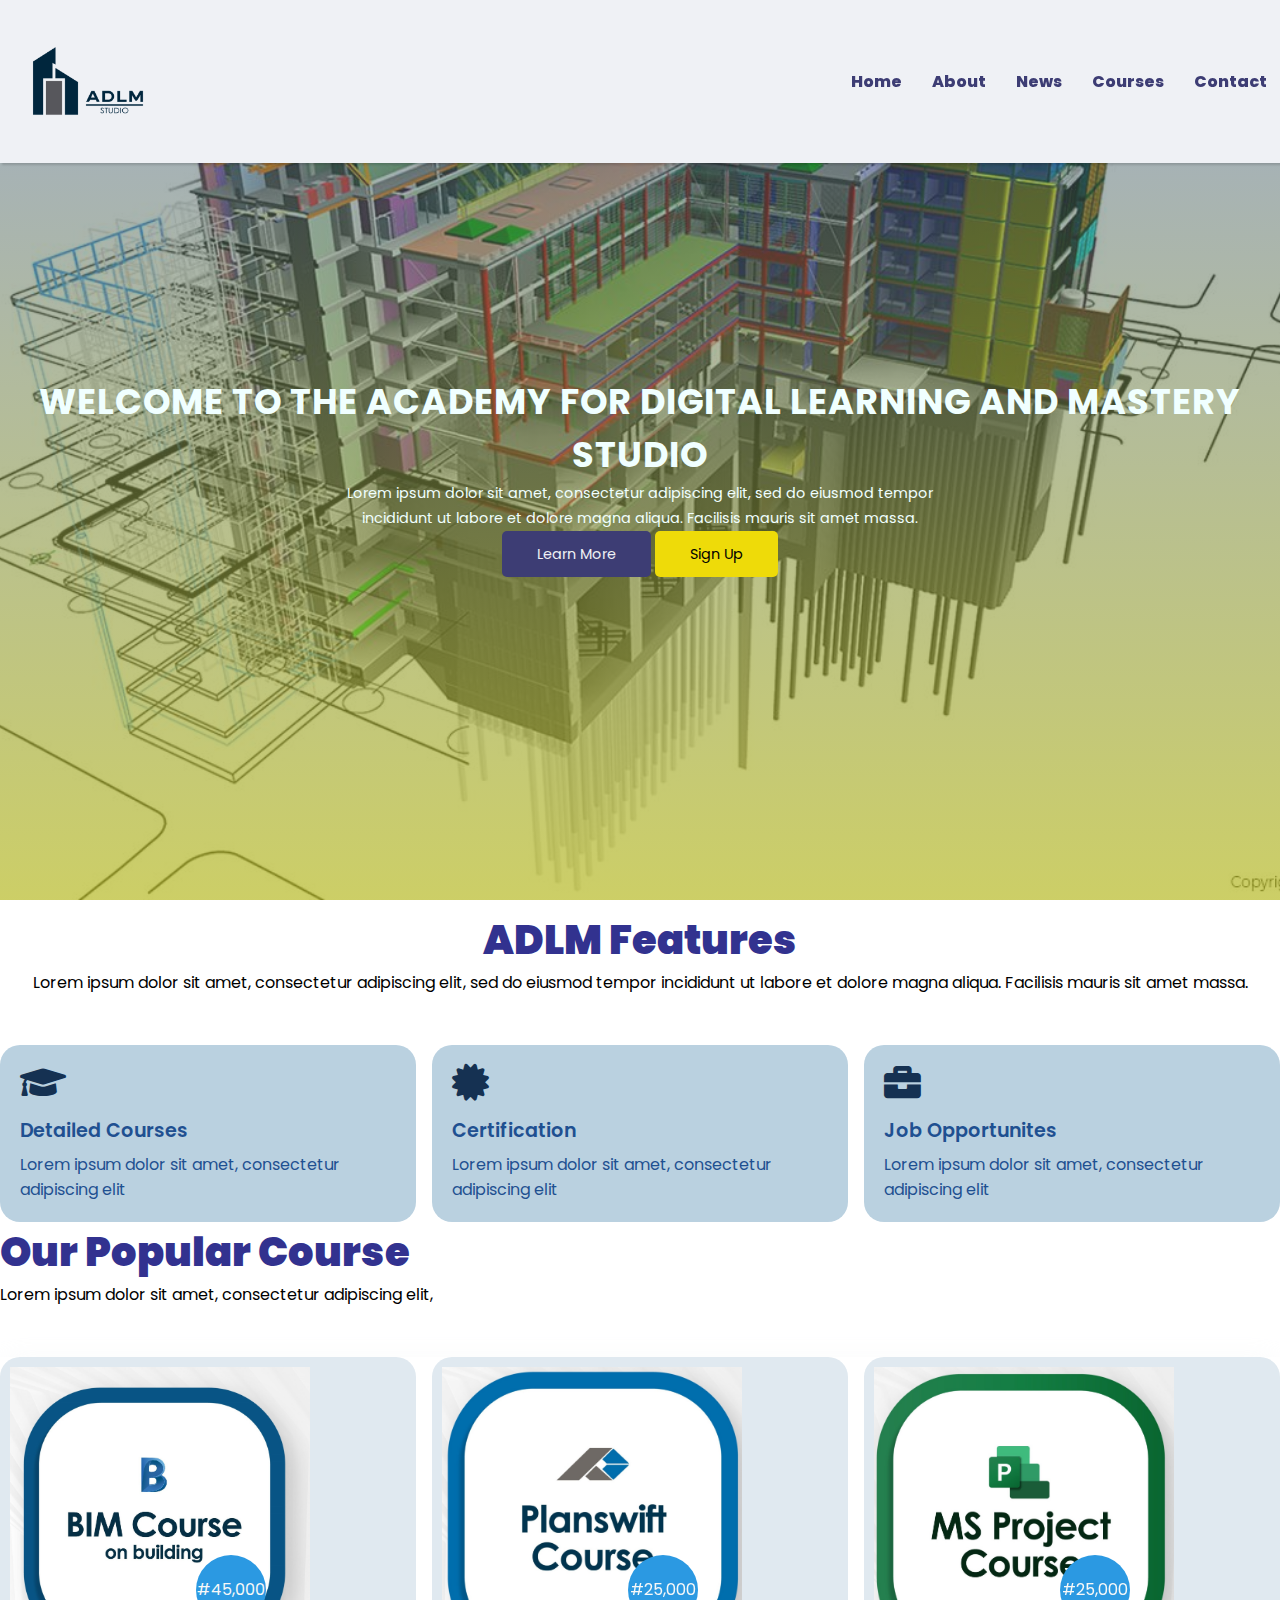
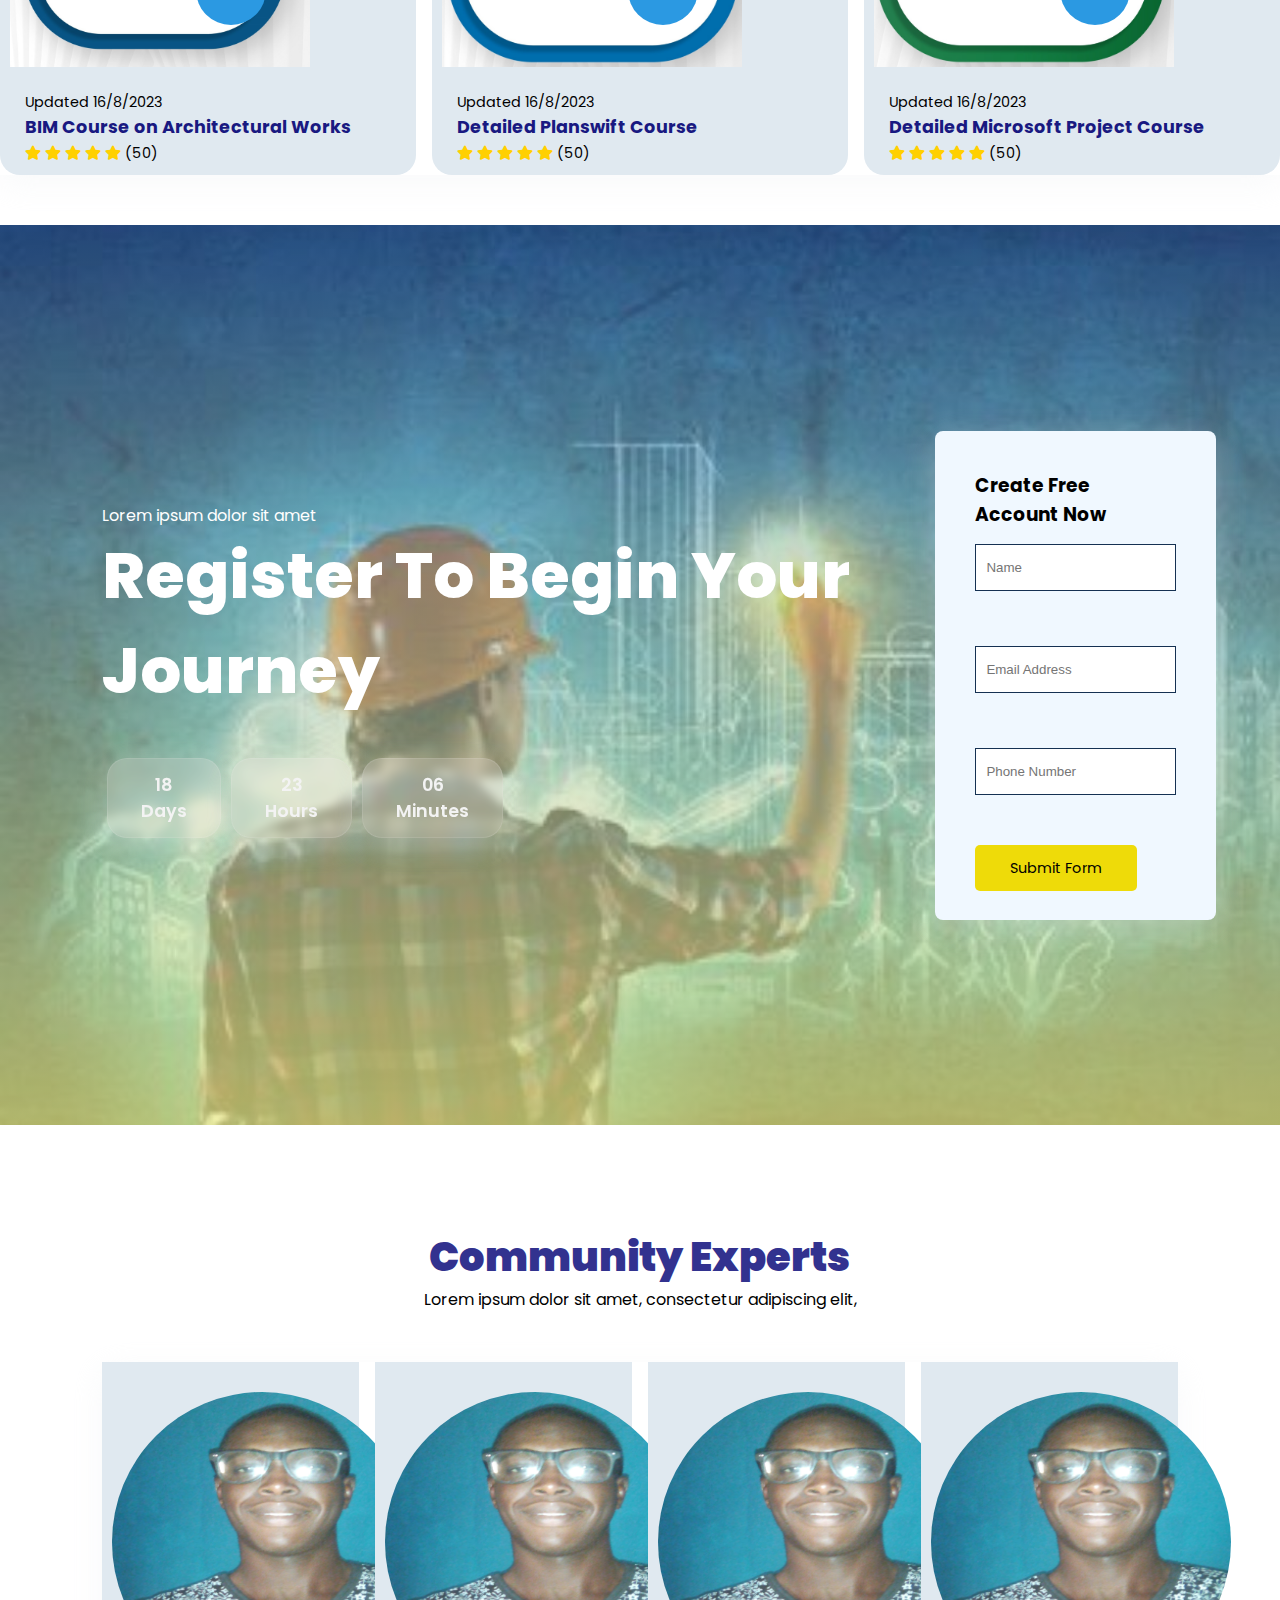
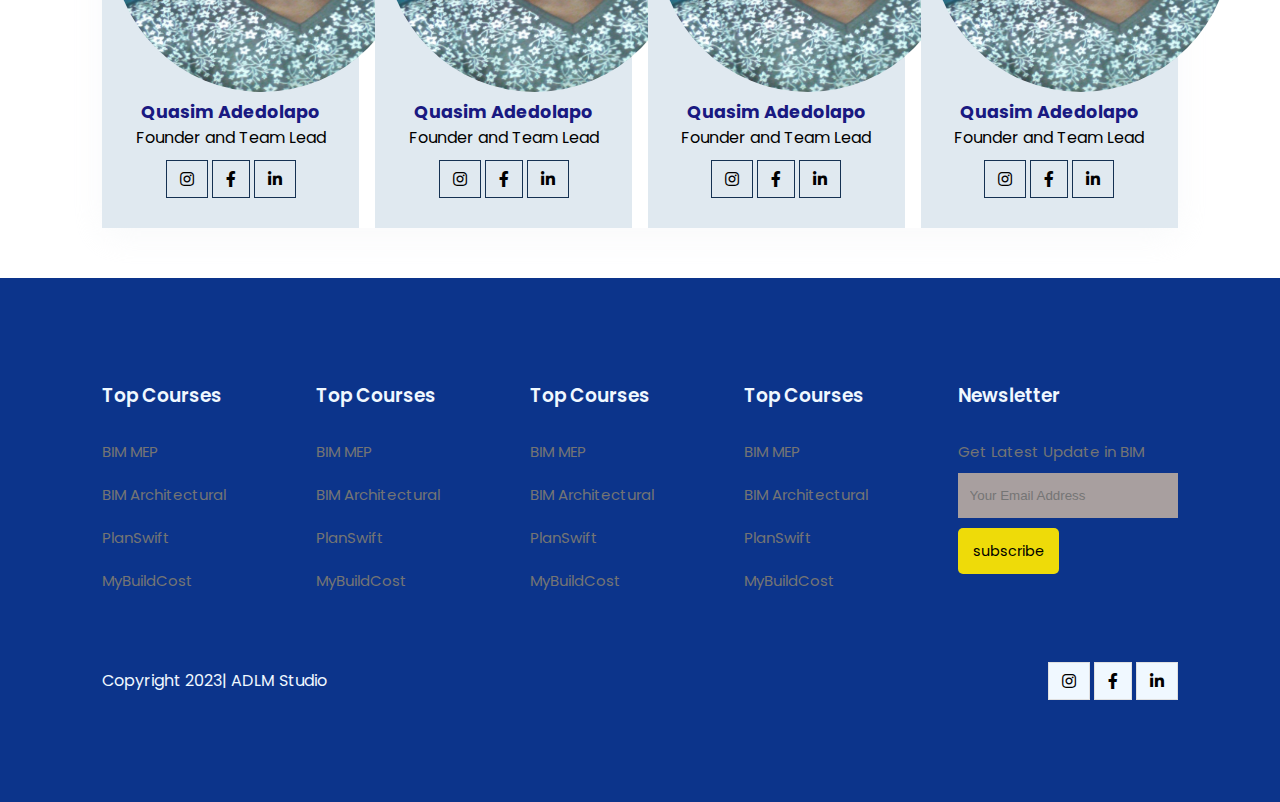
==== index.html @ 51d2d850 "Rename indesx.html to index.html" ====
<!DOCTYPE html>

<html lang="en">

<head>

    <meta charset="UTF-8">
    <meta http-equiv="X-UA-Compatible" content="IE=edge">
    <meta name="viewport" content="width=device-width, initial-scale=1.0">
    <title>ADLMSite</title>


    <link rel="stylesheet" href="styles.css">
    <link rel="stylesheet" href="https://cdnjs.cloudflare.com/ajax/libs/font-awesome/5.15.4/css/all.min.css" />
</head>


<body>

    <!-- navigation bar -->

    <nav>
        <img src="images/logo3.png" alt="Adlmlogo">

        <div class="navigation">
            <ul>
                <li><a href="#">Home</a></li>
                <li><a href="#">About</a></li>
                <li><a href="#">News</a></li>
                <li><a href="#">Courses</a></li>
                <li><a href="#">Contact</a></li>
            </ul>
        </div>
    </nav>

    <!-- Home -->

    <section id="home">
        <h2>WELCOME TO THE ACADEMY FOR DIGITAL LEARNING AND MASTERY STUDIO</h2>
        <P>Lorem ipsum dolor sit amet, consectetur adipiscing elit, sed do eiusmod tempor incididunt ut labore et dolore
            magna aliqua. Facilisis mauris sit amet massa.</P>
        <div class="btn">
            <a href="#" class="blue">Learn More</a>
            <a href="#" class="yellow">Sign Up</a>
        </div>

    </section>

    <!-- Features -->

    <section id="features">
        <h1>ADLM Features</h1>
        <p>Lorem ipsum dolor sit amet, consectetur adipiscing elit, sed do eiusmod tempor incididunt ut labore et dolore
            magna aliqua. Facilisis mauris sit amet massa.</p>
        <div class="fea-base">
            <div class="fea-box">
                <i class="fa fa-graduation-cap"></i>
                <h3>Detailed Courses </h3>
                <p>Lorem ipsum dolor sit amet, consectetur adipiscing elit</p>
            </div>
            <div class="fea-box">
                <i class="fa fa-certificate"></i>
                <h3>Certification </h3>
                <p>Lorem ipsum dolor sit amet, consectetur adipiscing elit</p>
            </div>
            <div class="fea-box">
                <i class="fa fa-briefcase"></i>
                <h3>Job Opportunites</h3>
                <p>Lorem ipsum dolor sit amet, consectetur adipiscing elit</p>
            </div>
        </div>
    </section>

    <!-- Popular Courses -->

    <section id="courses">
        <h1>Our Popular Course</h1>
        <p>Lorem ipsum dolor sit amet, consectetur adipiscing elit,</p>
        <div class="cor-base">
            <div class="cor-box">
                <img src="images/bim1.jpg" alt="ADLM BIM Course">
                <div class="cor-det">
                    <span>Updated 16/8/2023</span>
                    <h6>BIM Course on Architectural Works</h6>
                    <div class="star">
                        <i class="fas fa-star"></i>
                        <i class="fas fa-star"></i>
                        <i class="fas fa-star"></i>
                        <i class="fas fa-star"></i>
                        <i class="fas fa-star"></i>
                        <span>(50)</span>
                    </div>
                </div>
                <div class="cost">
                    #45,000
                </div>
            </div>
            <div class="cor-box">
                <img src="images/plns.jpg" alt="ADLM Planswift Course">
                <div class="cor-det">
                    <span>Updated 16/8/2023</span>
                    <h6>Detailed Planswift Course</h6>
                    <div class="star">
                        <i class="fas fa-star"></i>
                        <i class="fas fa-star"></i>
                        <i class="fas fa-star"></i>
                        <i class="fas fa-star"></i>
                        <i class="fas fa-star"></i>
                        <span>(50)</span>
                    </div>
                </div>
                <div class="cost">
                    #25,000
                </div>
            </div>
            <div class="cor-box">
                <img src="images/msp.jpg" alt="ADLM MS Project">
                <div class="cor-det">
                    <span>Updated 16/8/2023</span>
                    <h6>Detailed Microsoft Project Course</h6>
                    <div class="star">
                        <i class="fas fa-star"></i>
                        <i class="fas fa-star"></i>
                        <i class="fas fa-star"></i>
                        <i class="fas fa-star"></i>
                        <i class="fas fa-star"></i>
                        <span>(50)</span>
                    </div>
                </div>
                <div class="cost">
                    #25,000
                </div>
            </div>

        </div>

    </section>

    <!-- Register -->

    <section id="register">
        <div class="reminder">
            <p>Lorem ipsum dolor sit amet</p>
            <h2>Register To Begin Your Journey</h2>
            <div class="time">
                <div class="date">
                    18 <br> Days
                </div>
                <div class="date">
                    23 <br> Hours
                </div>
                <div class="date">
                    06 <br> Minutes
                </div>
            </div>
        </div>

        <div class="form">
            <h3>Create Free Account Now</h3>

            <input type="text" placeholder="Name">
            <br>
            <input type="email" placeholder="Email Address">
            <br>
            <input type="text" name="number" placeholder="Phone Number">
            <br>
            <div class="btn">
                <a href="#" class="yellow">Submit Form</a>
            </div>


        </div>

    </section>

    <!-- Profiles -->

    <section id="profiles">

        <h1> Community Experts</h1>
        <p>Lorem ipsum dolor sit amet, consectetur adipiscing elit,</p>

        <div class="tut-box">

            <div class="tutor">
                <img src="images/p1 (1).jpg" alt="tutor image">
                <h6>Quasim Adedolapo</h6>
                <p>Founder and Team Lead</p>
                <div class="media">
                    <i class="fab fa-instagram"></i>
                    <i class="fab fa-facebook-f"></i>
                    <i class="fab fa-linkedin-in"></i>
                </div>
            </div>

            <div class="tutor">
                <img src="images/p1 (1).jpg" alt="tutor image">
                <h6>Quasim Adedolapo</h6>
                <p>Founder and Team Lead</p>
                <div class="media">
                    <i class="fab fa-instagram"></i>
                    <i class="fab fa-facebook-f"></i>
                    <i class="fab fa-linkedin-in"></i>
                </div>
            </div>

            <div class="tutor">
                <img src="images/p1 (1).jpg" alt="tutor image">
                <h6>Quasim Adedolapo</h6>
                <p>Founder and Team Lead</p>
                <div class="media">
                    <i class="fab fa-instagram"></i>
                    <i class="fab fa-facebook-f"></i>
                    <i class="fab fa-linkedin-in"></i>
                </div>
            </div>

            <div class="tutor">
                <img src="images/p1 (1).jpg" alt="tutor image">
                <h6>Quasim Adedolapo</h6>
                <p>Founder and Team Lead</p>
                <div class="media">
                    <i class="fab fa-instagram"></i>
                    <i class="fab fa-facebook-f"></i>
                    <i class="fab fa-linkedin-in"></i>
                </div>
            </div>

        </div>
    </section>

    <!-- Footer -->
    <Footer>
        <div class="footer-col">
            <h3>Top Courses</h3>
            <li>BIM MEP</li>
            <li>BIM Architectural</li>
            <li>PlanSwift</li>
            <li>MyBuildCost</li>
        </div>
        <div class="footer-col">
            <h3>Top Courses</h3>
            <li>BIM MEP</li>
            <li>BIM Architectural</li>
            <li>PlanSwift</li>
            <li>MyBuildCost</li>
        </div>
        <div class="footer-col">
            <h3>Top Courses</h3>
            <li>BIM MEP</li>
            <li>BIM Architectural</li>
            <li>PlanSwift</li>
            <li>MyBuildCost</li>
        </div>
        <div class="footer-col">
            <h3>Top Courses</h3>
            <li>BIM MEP</li>
            <li>BIM Architectural</li>
            <li>PlanSwift</li>
            <li>MyBuildCost</li>
        </div>
        <div class="footer-col">
            <h3>Newsletter</h3>
            <li>Get Latest Update in BIM</li>
            <input type="text" placeholder="Your Email Address">

            <div class="subscribe">
                <a href="#" class="yellow">subscribe</a>
            </div>
        </div>

        <div class="copyright">
            <p>Copyright 2023| ADLM Studio</p>

            <div class="cont">
                <i class="fab fa-instagram"></i>
                <i class="fab fa-facebook-f"></i>
                <i class="fab fa-linkedin-in"></i>
            </div>
        </div>


    </Footer>

</body>


</html>
---- styles.css ----
@import url('https://fonts.googleapis.com/css?family=Poppins');

* {
    margin-top: 0;
    margin-bottom: 0;
    margin: 0;
    padding: 0;
    box-sizing: border-box;
}


body {
    font-family: 'Poppins', sans-serif;

}

/* Global Tags */

h1 {
    font-size: 2.5rem;
    font-weight: 900;
    color: rgb(50, 50, 143);
}

span {
    font-size: .9rem;
    color: black;
}

h6 {
    font-size: 1.1rem;
    color: rgb(25, 25, 129)
}

/* navigation */

nav {
    position: fixed;
    width: 100%;
    background-color: rgb(239, 241, 245);
    display: flex;
    flex-direction: row;
    justify-content: space-between;
    align-items: center;
    padding: 0.5vw 1vw;
    box-shadow: 2px 2px 2px rgba(0, 0, 0, 0.15);
}

nav img {
    width: 150px;
    cursor: pointer;
    margin-top: 0;
}

nav .navigation ul {
    display: flex;
    justify-content: flex-end;
    box-align: center
}

nav .navigation ul li {
    list-style: none;
    margin-left: 30px;
}

nav .navigation ul li a {
    text-decoration: none;
    color: rgb(61, 61, 116);
    font-weight: 800;
    font-size: 16px;
    transition: 0.3s ease;
}

nav .navigation ul li a:hover {
    color: rgb(174, 201, 23);
}

/* HOME */

#home {
    background-image: linear-gradient(rgba(30, 63, 124, 0.432), rgba(184, 187, 41, 0.712)), url("images/bg1.jpg");
    width: 100%;
    height: 100vh;
    background-size: cover;
    background-position: center;
    display: flex;
    flex-direction: column;
    justify-content: center;
    align-items: center;
    text-align: center;
    padding-top: 40px;
}

#home h2{
    color: azure;
    font-size: 2.2rem;
    letter-spacing: 1px;
}

#home p{
    width:50%;
    color: azure;
    font-size: 0.9rem;
    line-height: 25px;
}

#home .btn {
    margin-top: 10px;
}

#home a {
    text-decoration: none;
    font-size: 0.9rem;
    padding: 13px 35px;
    background: white;
    font-weight: 60px;
    border-radius: 5px;
}

#home a.blue {
    color:rgb(239, 241, 245);
    background:rgb(61, 61, 116);
    transition: 0.3s ease;
}
 
#home a.blue:hover {
    color:rgb(7, 32, 80);
    background:rgb(187, 187, 207);
}

#home a.yellow {
    color:rgb(0, 0, 0);
    background:rgb(238, 219, 9);
    transition: 0.3s ease;
}

#home a.yellow:hover {
    color:rgb(255, 255, 255);
    background:rgb(34, 27, 119);
}

/* Features */

#features{
    padding: 5vw 8vw 2vw 8wv;
    text-align: center;
    margin-top: 10px;
}

#features .fea-base {
    display:grid;
    grid-template-columns: repeat(auto-fit, minmax(320px, 1fr)) ;
    grid-gap: 1rem;
    margin-top: 50px;
}

#features .fea-box{
    background: rgb(186, 209, 224);
    text-align: start;
    padding: 20px;
    border-radius: 20px;
}

#features .fea-box i{
    font-size: 2.3rem;
    color: rgb(21, 49, 82);
}

#features .fea-box h3{
    font-size: 1.2rem;
    font-weight: 600;
    color: rgb(31, 80, 145);
    padding: 13px 0px 7px 0px;
}

#features .fea-box p{
    font-size: 1rem;
    font-weight: 400;
    color: rgb(31, 80, 145);
}

/* Popular Courses */


#courses .cor-base {
    display: grid;
    grid-template-columns: repeat(auto-fit, minmax(320px, 1fr)) ;
    grid-gap: 1rem;
    margin-top: 50px;
    margin-bottom: 50px;
    box-shadow: 0 8px 32px 0 rgba(233, 238, 240, 0.329);
}

#courses .cor-box{
    background: rgb(224, 233, 240);
    text-align: start;
    height: 100%;
    position: relative;
    padding: 10px;
    border-radius: 20px;
    
}

#courses .cor-box img{
    width: 300px;
    height: 300px;
    background-size: cover;
    background-position: center;
}

#courses .cor-box .cor-det {
    padding: 15px 15px 0px 15px;
}

#courses .cor-box .cor-det i {
    color: rgb(255, 208, 0);
    font-size: 0.9rem;
}

#courses .cor-box .cost{
    background-color: rgb(43, 153, 226);
    color: rgb(247, 248, 248);
    line-height: 70px;
    width: 70px;
    height: 70px;
    text-align: center;
    font-weight: 70px;
    border-radius: 50%;
    position: absolute;
    right: 150px;
    bottom: 150px;
    
}

/* Register */

#register {
    padding: 6vw 25vw 6vw 8vw;
    background-image: linear-gradient(rgba(71, 131, 243, 0.432),rgba(245, 247, 142, 0.712)), url("images/bg2.jpg");
    width: 120%;
    height: 100vh;
    background-size: cover;
    background-position: center;
    display: flex;
    justify-content: space-between;
    align-items: center;
    margin: 0;
}

#register .reminder {
    color: rgb(255, 255, 255);
}

#register .reminder h2 {
    color: rgb(255, 255, 255);
    font-size: 4rem;
    font-weight: 800;
}

#register .reminder .time{
    display: flex;
    margin-top: 40px;

}

#register .reminder .time .date {
    text-align: center;
    padding: 13px 33px;
    font-size: 1.1rem;
    font-weight: 600;
    color: rgb(243, 243, 243);
    background: rgba(240, 233, 233, 0.274); 
    backdrop-filter: blur(4px);
    box-shadow: 0 8px 32px 0 rgba(233, 238, 240, 0.329);
    margin: 0 5px 10px 5px;
    border-radius: 20px;
    border: 1px solid rgba(241, 239, 239, 0.116);
}

#register .form{
    background-color: aliceblue;
    border-radius: 8px;
    display: flex;
    flex-direction: column;
    padding: 40px;
    box-shadow: 0 8px 32px 0 rgba(233, 238, 240, 0.329);
    margin: 0;
}

#register .form .btn {
    margin-top: 20px;
}

#register .form input{
    margin: 15px 0;
    padding: 15px 10px;
    border: 1px solid rgb(21, 49, 82);
    outline: none;
}

#register .form input ::placeholder{
   color: rgb(90, 86, 86);
   font-weight: 500;
   font-size: 0.9rem;
}

#register .form .btn a.yellow{
    text-decoration: none;
    font-size: 0.9rem;
    padding: 13px 35px;
    background: white;
    font-weight: 60px;
    border-radius: 5px;
    color:rgb(0, 0, 0);
    background:rgb(238, 219, 9);
    transition: 0.3s ease;
}

#register .form .btn a.yellow:hover {
    color:rgb(255, 255, 255);
    background:rgb(34, 27, 119);
}

/* Profile */

#profiles {
    padding: 8vw 8vw 0vw 8vw;
    text-align: center;

}

#profiles .tut-box{
    display: grid;
    grid-template-columns: repeat(auto-fit, minmax(250px, 1fr)) ;
    grid-gap: 1rem;
    margin-top: 50px;
    margin-bottom: 50px;
    box-shadow: 0 8px 32px 0 rgba(233, 238, 240, 0.329);
}

#profiles  .tut-box .tutor {
    background: rgb(224, 233, 240);
    padding: 30px 10px;
}

#profiles  .tut-box .tutor .media {
    margin-top: 10px;
}

#profiles  .tut-box .tutor .media i {
    padding: 10px 13px;
    border: 1px solid rgb(21, 49, 82);
    cursor: pointer;
    transition: 0.3s ease;
}

#profiles  .tut-box .tutor .media i:hover {
    background: rgb(21, 49, 82);
    color: azure;
    border: 1px solid rgb(199, 218, 28);
    cursor: pointer;
}

#profiles  .tutor img{
    width: 300px;
    height: 300px;
    background-size: cover;
    background-position: center;
    border-radius: 50%;
}

/* Footer */

Footer {
    padding: 8vw;
    background-color: rgb(12, 52, 139);
    display: flex;
    justify-content: space-between;
    align-items: flex-start;
    flex-wrap: wrap;
}

Footer .footer-col{
padding-bottom: 40px;
}

Footer h3{
    color: aliceblue;
    font-weight: 600;
    padding-bottom: 20px;
}

Footer li{
    list-style: none;
    color: rgb(116, 116, 116);
    padding: 10px 0;
    font-size: 15px;
    cursor: pointer;
    transition: 0.3S ease;
}

Footer li:hover {
    color: aliceblue;

}

Footer p {
    color: rgb(116, 116, 116);
}

Footer .subscribe {
    margin-top: 20px;
}

Footer input{
    width:  220px;
    padding: 15px 12px;
    background-color: rgb(168, 159, 159);
    border: none;
    outline: none;
    color: antiquewhite;

}

Footer .subscribe a{
    text-decoration: none;
    font-size: 0.9rem;
    padding: 13px 15px;
    background: white;
    font-weight: 60px;
    border-radius: 5px;
}

Footer .subscribe a.yellow{
    color:rgb(0, 0, 0);
    background:rgb(238, 219, 9);
    transition: 0.3s ease;
}

Footer .subscribe a.yellow:hover{
    color:rgb(255, 255, 255);
    background:rgb(34, 27, 119);
}

Footer .copyright{
    margin-top: 20px;
    display: flex;
    justify-content: space-between;
    align-items: center;
    width: 100%;
    flex-wrap: wrap;
}

Footer .copyright p{
    color: aliceblue;
}

Footer .copyright i {
    background-color: aliceblue;
    padding: 10px 13px;
    border: 1px solid rgb(224, 224, 224);
    cursor: pointer;
    transition: 0.3s ease;
}

Footer .copyright i:hover {
    background-color: rgb(3, 37, 71);
    color: rgb(95, 134, 192);
    border: 1px solid rgb(199, 218, 28);
    cursor: pointer;
}
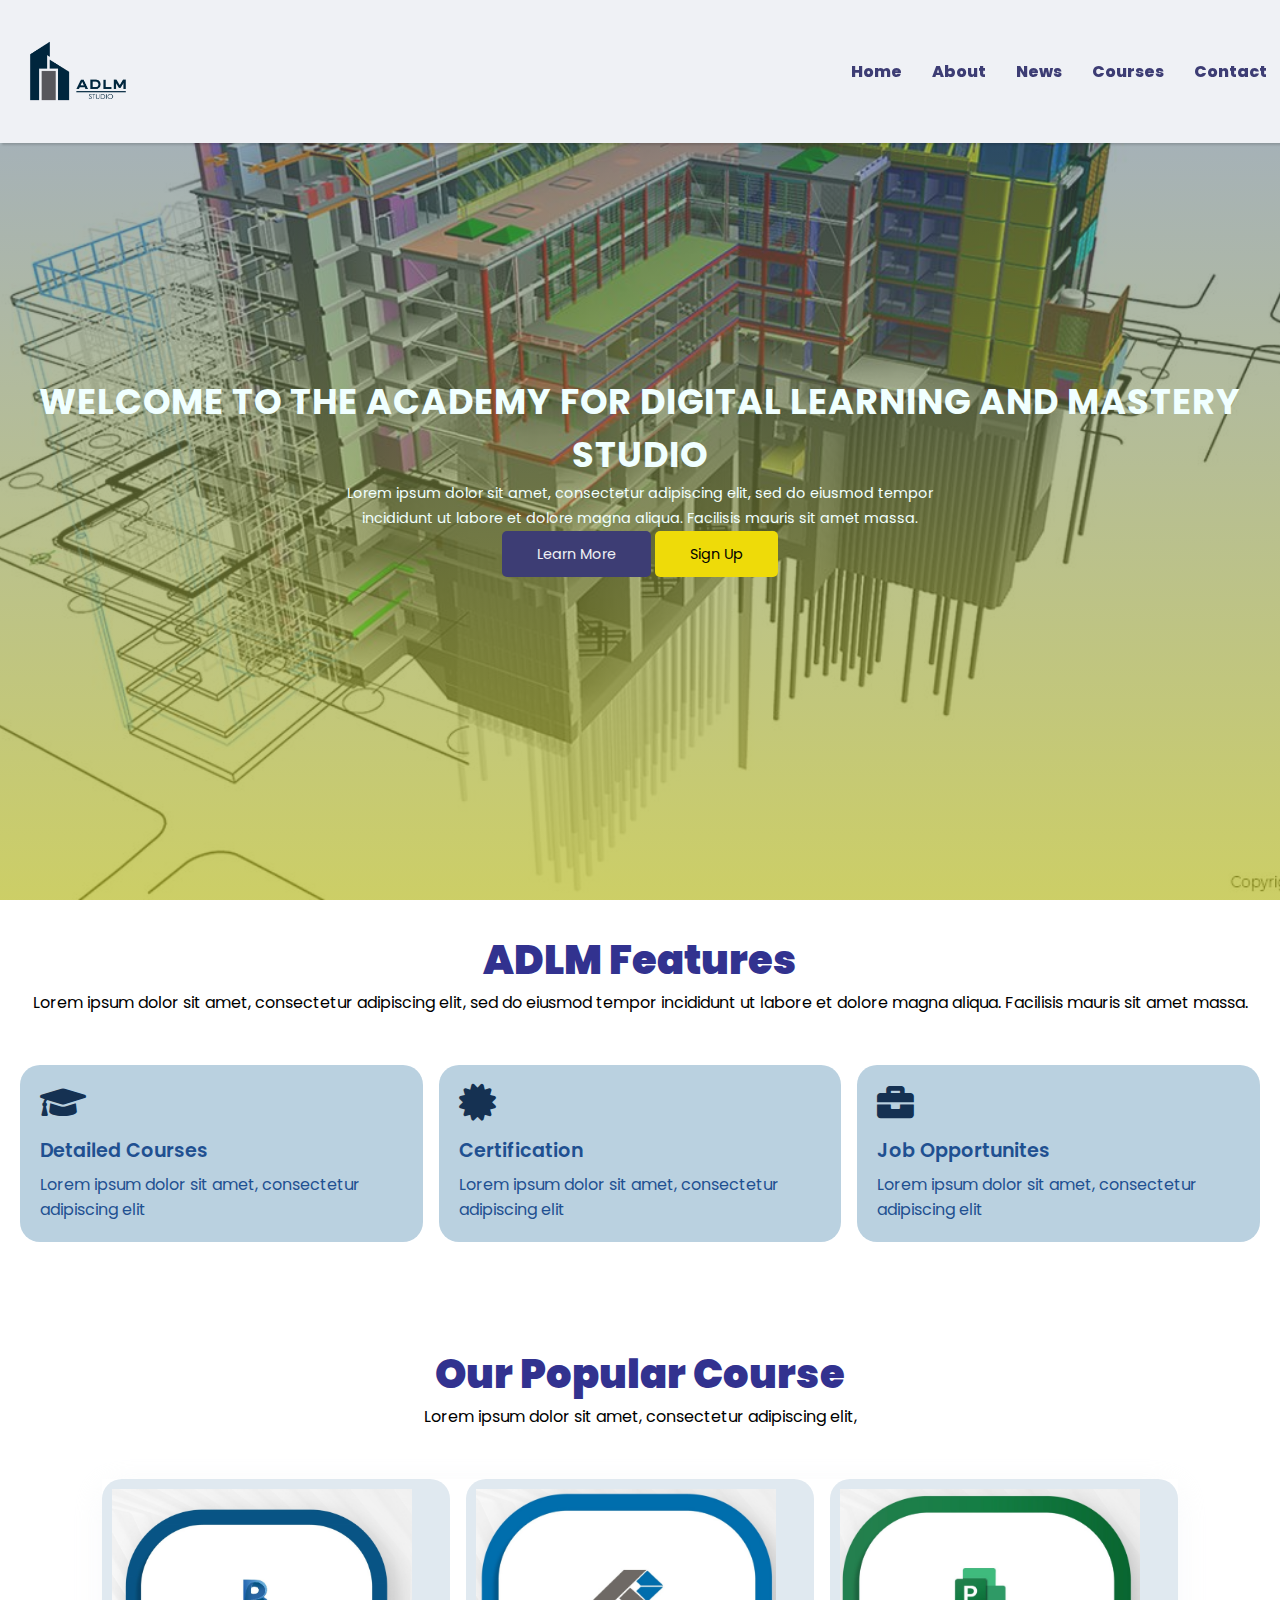
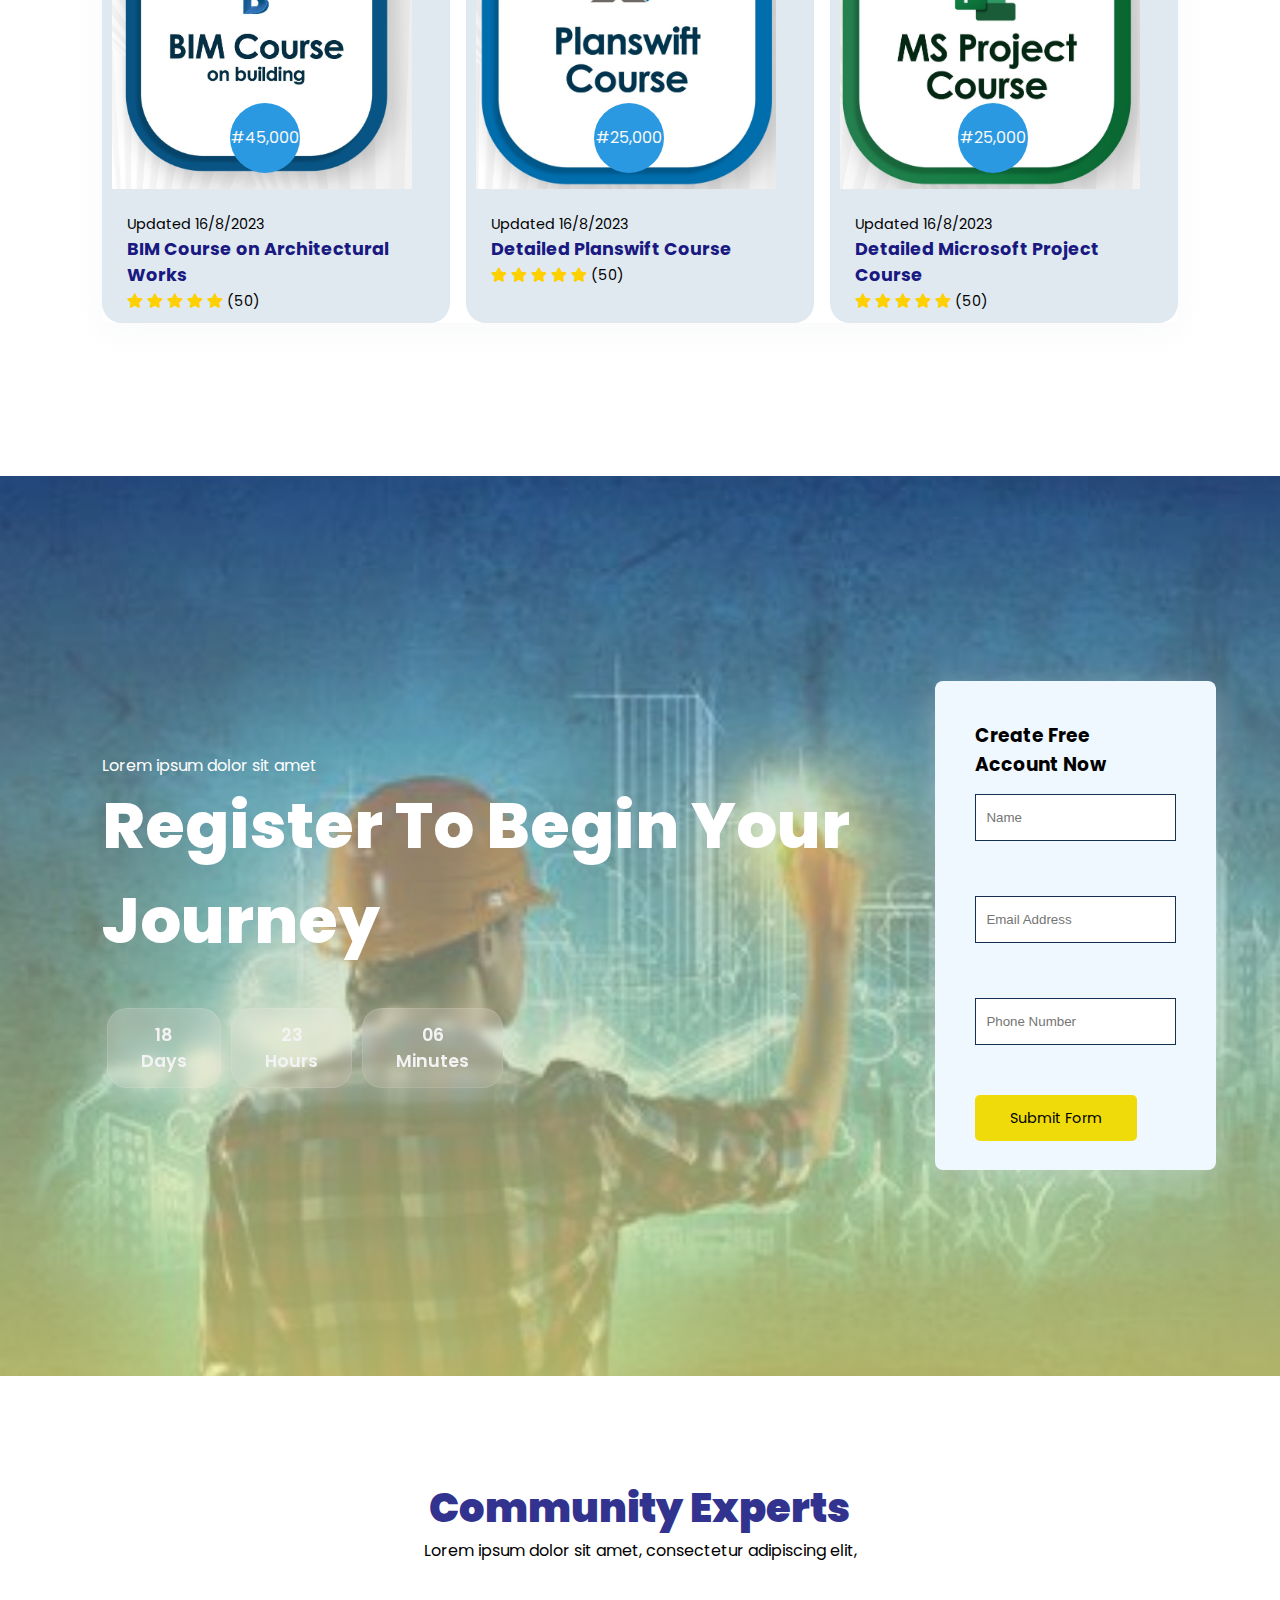
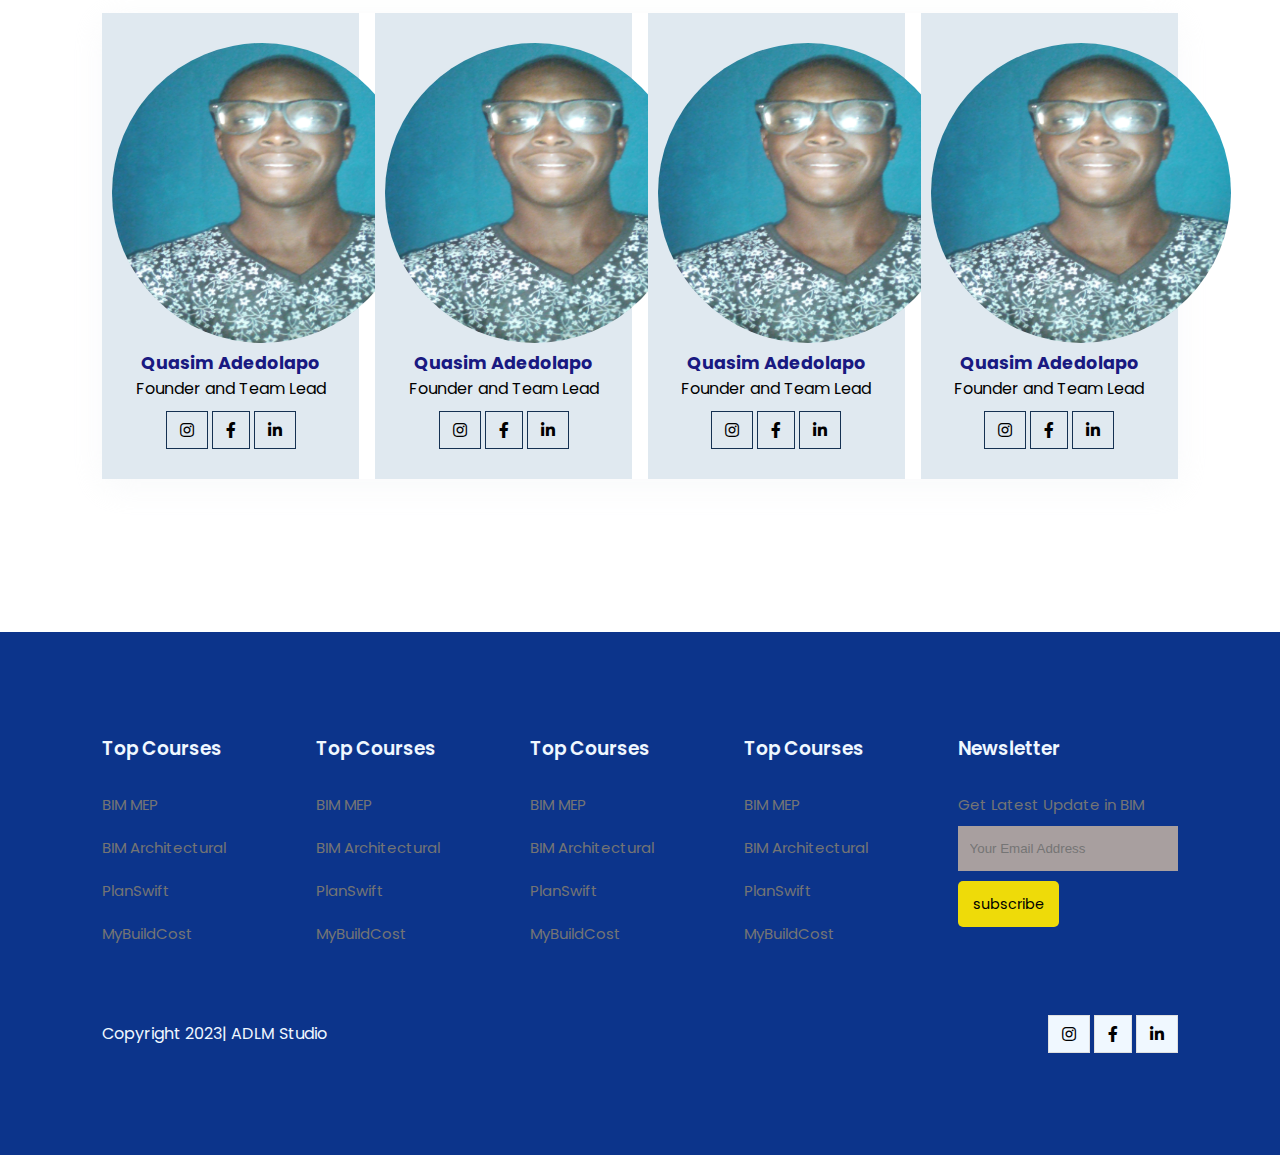
==== commit d6ef1350: "Add files via upload" ====
--- a/index.html
+++ b/index.html
@@ -12,6 +12,7 @@
 
     <link rel="stylesheet" href="styles.css">
     <link rel="stylesheet" href="https://cdnjs.cloudflare.com/ajax/libs/font-awesome/5.15.4/css/all.min.css" />
+    <script src="https://ajax.googleapis.com/ajax/libs/jquery/3.6.0/jquery.min.js"></script>
 </head>
 
 
@@ -24,12 +25,15 @@
 
         <div class="navigation">
             <ul>
+                <i id="menu-cls" class="fas fa-times"></i>
                 <li><a href="#">Home</a></li>
                 <li><a href="#">About</a></li>
                 <li><a href="#">News</a></li>
                 <li><a href="#">Courses</a></li>
                 <li><a href="#">Contact</a></li>
             </ul>
+
+            <img id="menu-btn" src="images/menu.png" alt="">
         </div>
     </nav>
 
@@ -282,7 +286,17 @@
 
     </Footer>
 
+    <script>
+        $('#menu-btn').click(function(){
+            $('nav .navigation ul').addClass('active')
+        })
+
+        $('#menu-cls').click(function(){
+            $('nav .navigation ul').removeClass('active')
+        })
+    </script>
+
 </body>
 
 
-</html>
+</html>--- a/styles.css
+++ b/styles.css
@@ -44,12 +44,27 @@
     align-items: center;
     padding: 0.5vw 1vw;
     box-shadow: 2px 2px 2px rgba(0, 0, 0, 0.15);
+    z-index: 999;
 }
 
 nav img {
-    width: 150px;
+    width: 130px;
     cursor: pointer;
     margin-top: 0;
+}
+
+nav .navigation {
+    display: flex;
+}
+
+#menu-btn {
+    width: 30px;
+    height: 30px;
+    display: none;
+}
+
+#menu-cls {
+    display: none;
 }
 
 nav .navigation ul {
@@ -69,6 +84,10 @@
     font-weight: 800;
     font-size: 16px;
     transition: 0.3s ease;
+}
+
+nav .navigation ul li a .active {
+    color: rgb(174, 201, 23);
 }
 
 nav .navigation ul li a:hover {
@@ -142,9 +161,11 @@
 /* Features */
 
 #features{
-    padding: 5vw 8vw 2vw 8wv;
+    padding: 5vw 15vw 5vw 8wv;
     text-align: center;
-    margin-top: 10px;
+    margin-top: 30px;
+    margin-left: 20px;
+    margin-right: 20px;
 }
 
 #features .fea-base {
@@ -181,14 +202,20 @@
 
 /* Popular Courses */
 
+#courses {
+    text-align: center;
+    padding: 8vw 8vw 8vw 8vw;
+}
+
 
 #courses .cor-base {
     display: grid;
-    grid-template-columns: repeat(auto-fit, minmax(320px, 1fr)) ;
+    grid-template-columns: repeat(auto-fit, minmax(120px, 1fr)) ;
     grid-gap: 1rem;
     margin-top: 50px;
     margin-bottom: 50px;
     box-shadow: 0 8px 32px 0 rgba(233, 238, 240, 0.329);
+
 }
 
 #courses .cor-box{
@@ -324,7 +351,7 @@
 /* Profile */
 
 #profiles {
-    padding: 8vw 8vw 0vw 8vw;
+    padding: 8vw 8vw 8vw 8vw;
     text-align: center;
 
 }
@@ -468,4 +495,107 @@
     color: rgb(95, 134, 192);
     border: 1px solid rgb(199, 218, 28);
     cursor: pointer;
+}
+
+@media (max-width: 820px) {
+    nav {
+        width: 100vw;
+        padding: 0.5vw 1vw;
+        z-index: 999;
+    }
+
+    nav .navigation ul {
+        box-align: center;
+    }
+
+    #menu-btn {
+        display: initial;
+    }
+    
+    #menu-cls {
+        display: flex;
+        font-size: 1.6rem;
+        padding: 30px 0 20px 20px;
+        color: rgb(253, 253, 253);
+    }
+
+    nav .navigation ul {
+        position: absolute;
+        top: 0;
+        right: -220px;
+        width: 220px;
+        height: 100vh;
+        background-color: rgba(78, 158, 228, 0.459);
+        backdrop-filter: blur(4.5px) ;
+        border: 1px solid rgba(30, 63, 124, 0.432);
+        display: flex;
+        flex-direction: column;
+        justify-content: flex-start;
+        align-items: flex-start;
+        transition: 0.3s ease;
+    }
+
+    nav .navigation ul.active {
+        right: 0px;
+    }
+
+    nav .navigation ul li {
+        padding: 20px 0 20px 40px;
+        margin-left: 0;
+    }
+
+    nav .navigation ul li a {
+        color: rgb(253, 253, 253);
+    }
+
+    #home {
+        padding: 0px;
+    }
+
+    #home p {
+        width: 90%;
+    }
+
+    #features {
+        padding: 8vw 4ww 0vw 4vw;
+    }
+
+    #course {
+        padding: 8vw 4vw 0 4vw;
+    }
+
+    #register{
+        padding: 6vw 4vw 6vw 4vw;
+    }
+
+    #register .reminder .time {
+        display: flex;
+        flex-wrap: wrap;
+        margin-top: 40px;
+    }
+}
+
+@media (max-width: 414px) {
+    #register{
+        display: flex;
+        flex-direction: column;
+        justify-content: center;
+        align-items: start;
+        text-align: center;
+    }
+
+    #register .form {
+        background-color: aliceblue;
+        display: flex;
+        justify-content: center;
+        flex-direction: column;
+        padding: 40px;
+
+    }
+
+    #register .reminder {
+        color: rgb(255, 255, 255);
+        justify-content: center;
+        text-align: start;
+    }
 }